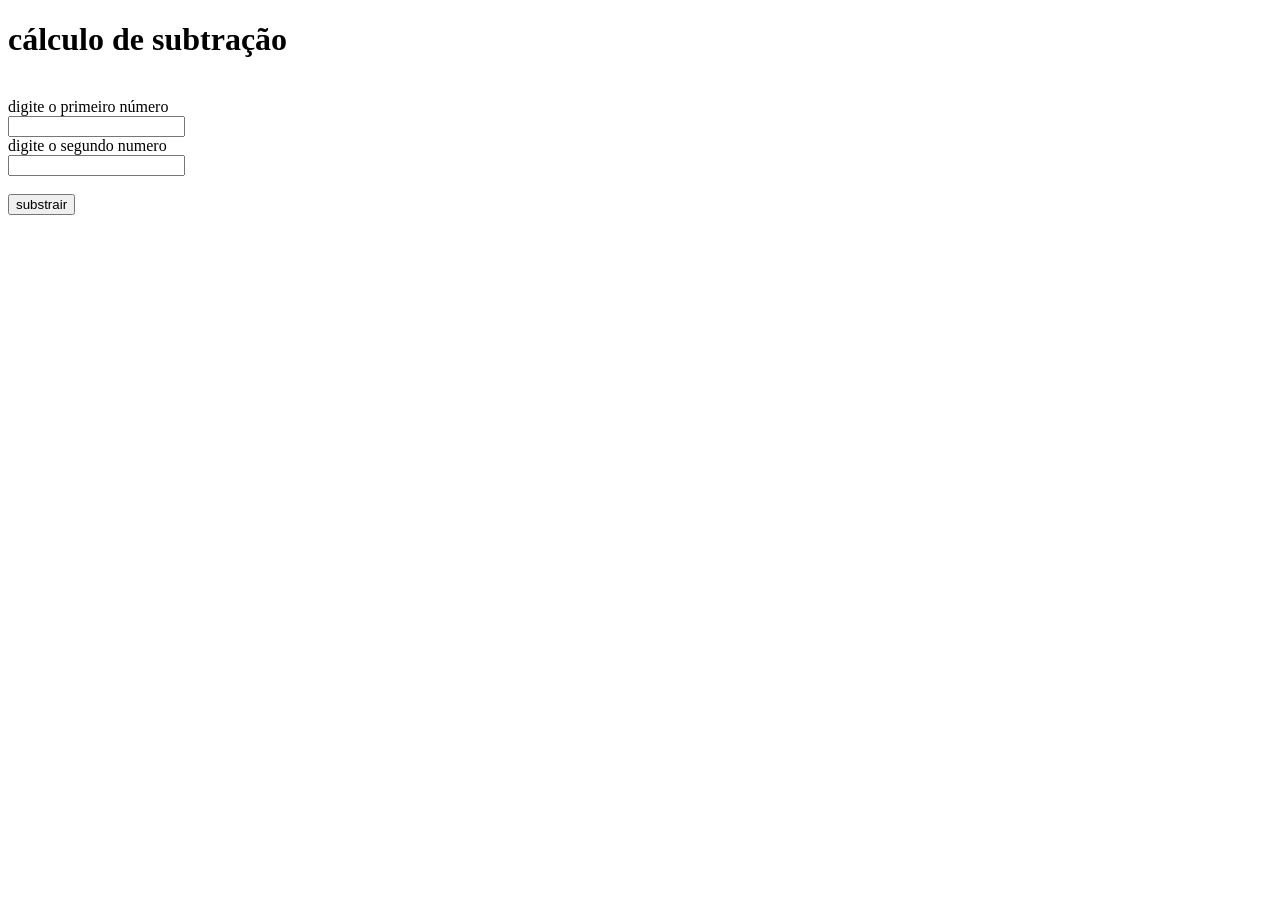
==== index.html @ 19195d9e "Add files via upload" ====
<!DOCTYPE html>
<html lang="en">
<head>
    <meta charset="UTF-8">
    <meta name="viewport" content="width=device-width, initial-scale=1.0">
    <title>Document</title>
</head>
<body>
        <h1>cálculo de subtração</h1>
        <br>
    </div>
    <script src="logica.js"></script>
    <div>
    <label for="n3">digite o primeiro número</label><br>
    <input type="number" id="n3"><br>
    <label for="n4">digite o segundo numero</label><br>
    <input type="number" id="n4"><br><br>
    <button onclick="soma()">substrair</button><br>
    <h2 id="respsub"></h2><br>
    <div>
</body>
</html>
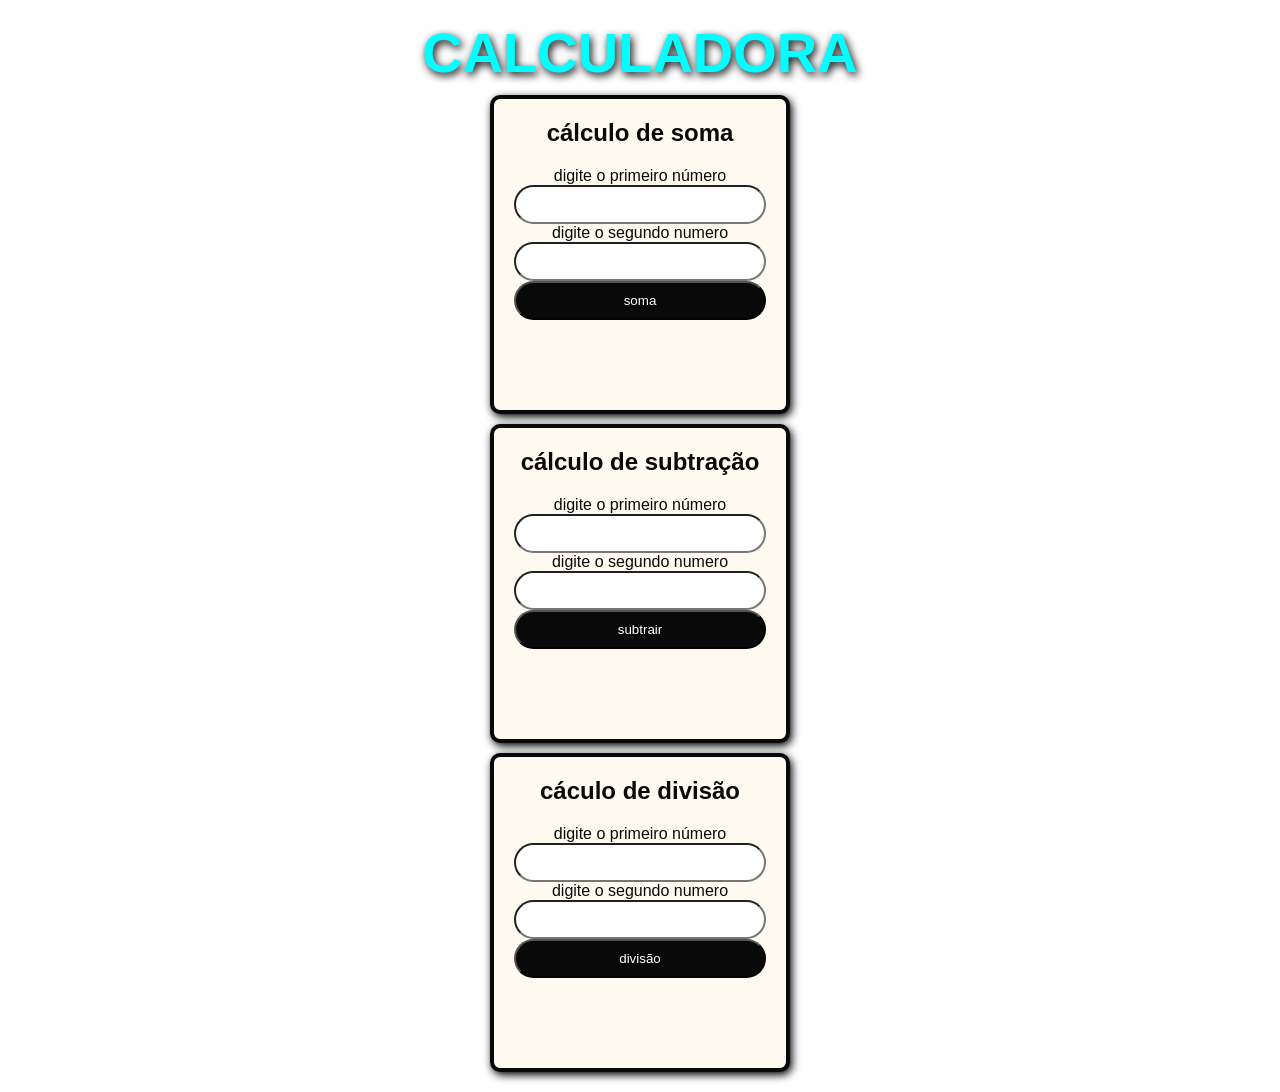
==== commit 53030068: "Add files via upload" ====
--- a/index.html
+++ b/index.html
@@ -1,22 +1,55 @@
 <!DOCTYPE html>
 <html lang="en">
+
 <head>
     <meta charset="UTF-8">
     <meta name="viewport" content="width=device-width, initial-scale=1.0">
     <title>Document</title>
+    <link rel="stylesheet" href="style.css">
 </head>
+
 <body>
-        <h1>cálculo de subtração</h1>
-        <br>
+    <h1>CALCULADORA</h1>
+
+
+    <div>
+        <h2>cálculo de soma</h2>
+        <label for="n1">digite o primeiro número</label>
+        <input type="number" id="n1">
+        <label for="n2">digite o segundo numero</label>
+        <input type="number" id="n2">
+        <button onclick="soma()">soma</button>
+        <h3 id="respsoma"></h3>
     </div>
+
+
+
+
+    <div>
+        <h2>cálculo de subtração</h2>
+        <label for="n3">digite o primeiro número</label>
+        <input type="number" id="n3">
+        <label for="n4">digite o segundo numero</label>
+        <input type="number" id="n4">
+        <button onclick="soma()">subtrair</button>
+        <h3 id="respsub"></h3>
+    </div>
+
+
+
+
+    <div>
+        <h2>cáculo de divisão</h2>
+        <label for="n7">digite o primeiro número</label>
+        <input type="number" id="n7">
+        <label for="n8">digite o segundo numero</label>
+        <input type="number" id="n8">
+        <button onclick="div()">divisão</button>
+        <h3 id="respDiv"></h3>
+    </div>
+
+
     <script src="logica.js"></script>
-    <div>
-    <label for="n3">digite o primeiro número</label><br>
-    <input type="number" id="n3"><br>
-    <label for="n4">digite o segundo numero</label><br>
-    <input type="number" id="n4"><br><br>
-    <button onclick="soma()">substrair</button><br>
-    <h2 id="respsub"></h2><br>
-    <div>
 </body>
+
 </html>
--- a/style.css
+++ b/style.css
@@ -0,0 +1,75 @@
+*{
+    padding: 0;
+    margin: 0;
+    box-sizing: border-box;
+}
+body{
+    background-image: url('../imagens/bg.jpg');
+    background-position: center;
+    background-attachment: fixed;
+    background-repeat: no-repeat;
+    color: #ffff;
+    display: flex;
+    flex-direction: column;
+    align-items: center;
+    justify-content: center;
+    gap: 10px;
+    padding: 20px;
+}
+
+h1{
+    font-size: 56px;
+    font-family: Arial, Helvetica, sans-serif;
+    color: aqua;
+    text-shadow:2px 3px 8px #010101;
+
+}
+
+div{
+    border: 4px solid #090909;
+    background-color: floralwhite;
+    color: #090909;
+    font-family: Arial, Helvetica, sans-serif;
+    padding: 20px;
+    border-radius: 10px;
+    box-shadow: 2px 3px 8px #010101;
+    width: 300px;
+    height: auto;
+    text-align: center;
+    display: flex;
+    flex-direction: column;
+    align-items: center;
+    justify-content: center;
+}
+h2{
+    margin-bottom: 20px;
+}
+
+input,button{
+     padding: 10px;
+     border-radius: 999px;
+     width: 100%;
+}
+button{
+    background-color: #090909;
+    color: #ffffff;
+}
+button:hover{
+    cursor: pointer;
+    background-color: darkgreen;
+}
+
+h3{
+    font-size: 22px;
+    font-weight: bold;
+    color: rgb(red, green, blue)
+    margin-button: 20px;
+    background-color: #010101;
+    height: 70px;
+    border-radius: 999px;
+    display: flex;
+    align-items: center;
+    justify-content: center;
+    box-shadow: 2px 3px 8px #010101;
+    
+}
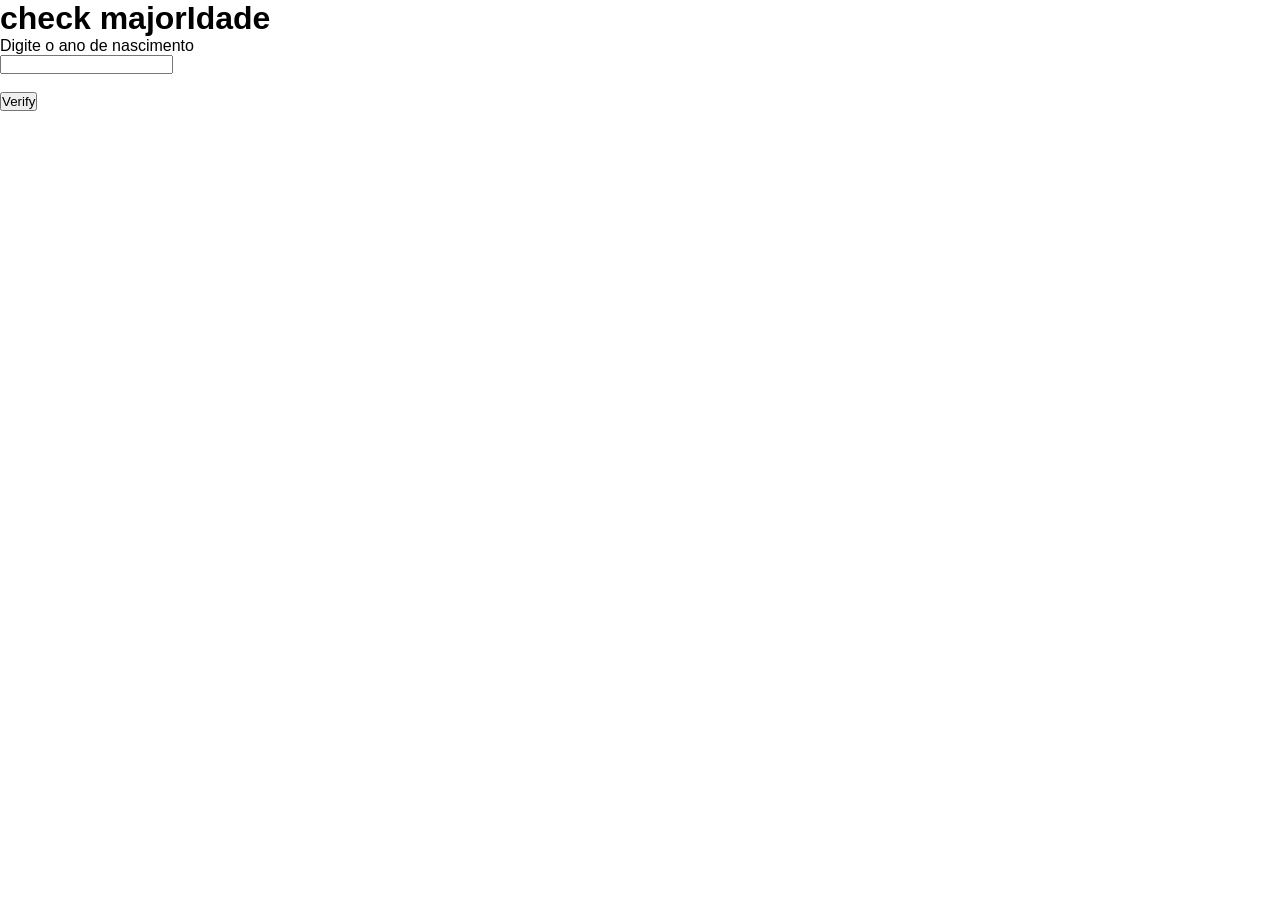
==== commit fc832561: "Add files via upload" ====
--- a/index.html
+++ b/index.html
@@ -9,47 +9,40 @@
 </head>
 
 <body>
-    <h1>CALCULADORA</h1>
+
+    <body>
+        <h1>check majorIdade</h1>
+
+        <main>
+            <label for="birth">Digite o ano de nascimento</label><br>
+            <input type="number" id="birth"><br><br>
+            <button onclick="check()">Verify</button><br>
+        </main>
+
+        <h2 id="result"></h2>
+        <h3 id="age"></h3>
+
+        <div id="v1" class="t1">
+            <h3>residencia dos loucos</h3>
+            <iframe width="560" height="315" src="https://www.youtube.com/embed/k4FgQWRSEd0?si=h_H2haSkJ6estu6W"
+                title="YouTube video player" frameborder="0"
+                allow="accelerometer; autoplay; clipboard-write; encrypted-media; gyroscope; picture-in-picture; web-share"
+                referrerpolicy="strict-origin-when-cross-origin" allowfullscreen></iframe>
+                <p>😊</p>
+
+        </div>
+        <div id="v2">
+            <h3 class="t2">dois malucos num opala 71</h3>
+            <iframe width="560" height="315" src="https://www.youtube.com/embed/_USW6lmdJn0?si=l7LJdlkqeC8VhTEV"
+                title="YouTube video player" frameborder="0"
+                allow="accelerometer; autoplay; clipboard-write; encrypted-media; gyroscope; picture-in-picture; web-share"
+                referrerpolicy="strict-origin-when-cross-origin" allowfullscreen></iframe>
+                <p>😒</p>
+        </div>
 
 
-    <div>
-        <h2>cálculo de soma</h2>
-        <label for="n1">digite o primeiro número</label>
-        <input type="number" id="n1">
-        <label for="n2">digite o segundo numero</label>
-        <input type="number" id="n2">
-        <button onclick="soma()">soma</button>
-        <h3 id="respsoma"></h3>
-    </div>
-
-
-
-
-    <div>
-        <h2>cálculo de subtração</h2>
-        <label for="n3">digite o primeiro número</label>
-        <input type="number" id="n3">
-        <label for="n4">digite o segundo numero</label>
-        <input type="number" id="n4">
-        <button onclick="soma()">subtrair</button>
-        <h3 id="respsub"></h3>
-    </div>
-
-
-
-
-    <div>
-        <h2>cáculo de divisão</h2>
-        <label for="n7">digite o primeiro número</label>
-        <input type="number" id="n7">
-        <label for="n8">digite o segundo numero</label>
-        <input type="number" id="n8">
-        <button onclick="div()">divisão</button>
-        <h3 id="respDiv"></h3>
-    </div>
-
-
-    <script src="logica.js"></script>
+        <script src="logica.js"></script>
+    </body>
 </body>
 
 </html>
--- a/style.css
+++ b/style.css
@@ -1,75 +1,21 @@
 *{
+    margin: 0;
     padding: 0;
-    margin: 0;
-    box-sizing: border-box;
-}
-body{
-    background-image: url('../imagens/bg.jpg');
-    background-position: center;
-    background-attachment: fixed;
-    background-repeat: no-repeat;
-    color: #ffff;
-    display: flex;
-    flex-direction: column;
-    align-items: center;
-    justify-content: center;
-    gap: 10px;
-    padding: 20px;
+    font-family: Arial, Helvetica, sans-serif;
 }
 
-h1{
-    font-size: 56px;
-    font-family: Arial, Helvetica, sans-serif;
-    color: aqua;
-    text-shadow:2px 3px 8px #010101;
-
+.t1{
+    color: blue;
 }
 
-div{
-    border: 4px solid #090909;
-    background-color: floralwhite;
-    color: #090909;
-    font-family: Arial, Helvetica, sans-serif;
-    padding: 20px;
-    border-radius: 10px;
-    box-shadow: 2px 3px 8px #010101;
-    width: 300px;
-    height: auto;
-    text-align: center;
-    display: flex;
-    flex-direction: column;
-    align-items: center;
-    justify-content: center;
-}
-h2{
-    margin-bottom: 20px;
+.t2{
+    color: blueviolet;
 }
 
-input,button{
-     padding: 10px;
-     border-radius: 999px;
-     width: 100%;
-}
-button{
-    background-color: #090909;
-    color: #ffffff;
-}
-button:hover{
-    cursor: pointer;
-    background-color: darkgreen;
+#v1{
+    display: none;
 }
 
-h3{
-    font-size: 22px;
-    font-weight: bold;
-    color: rgb(red, green, blue)
-    margin-button: 20px;
-    background-color: #010101;
-    height: 70px;
-    border-radius: 999px;
-    display: flex;
-    align-items: center;
-    justify-content: center;
-    box-shadow: 2px 3px 8px #010101;
-    
+#v2{
+    display: none;
 }
